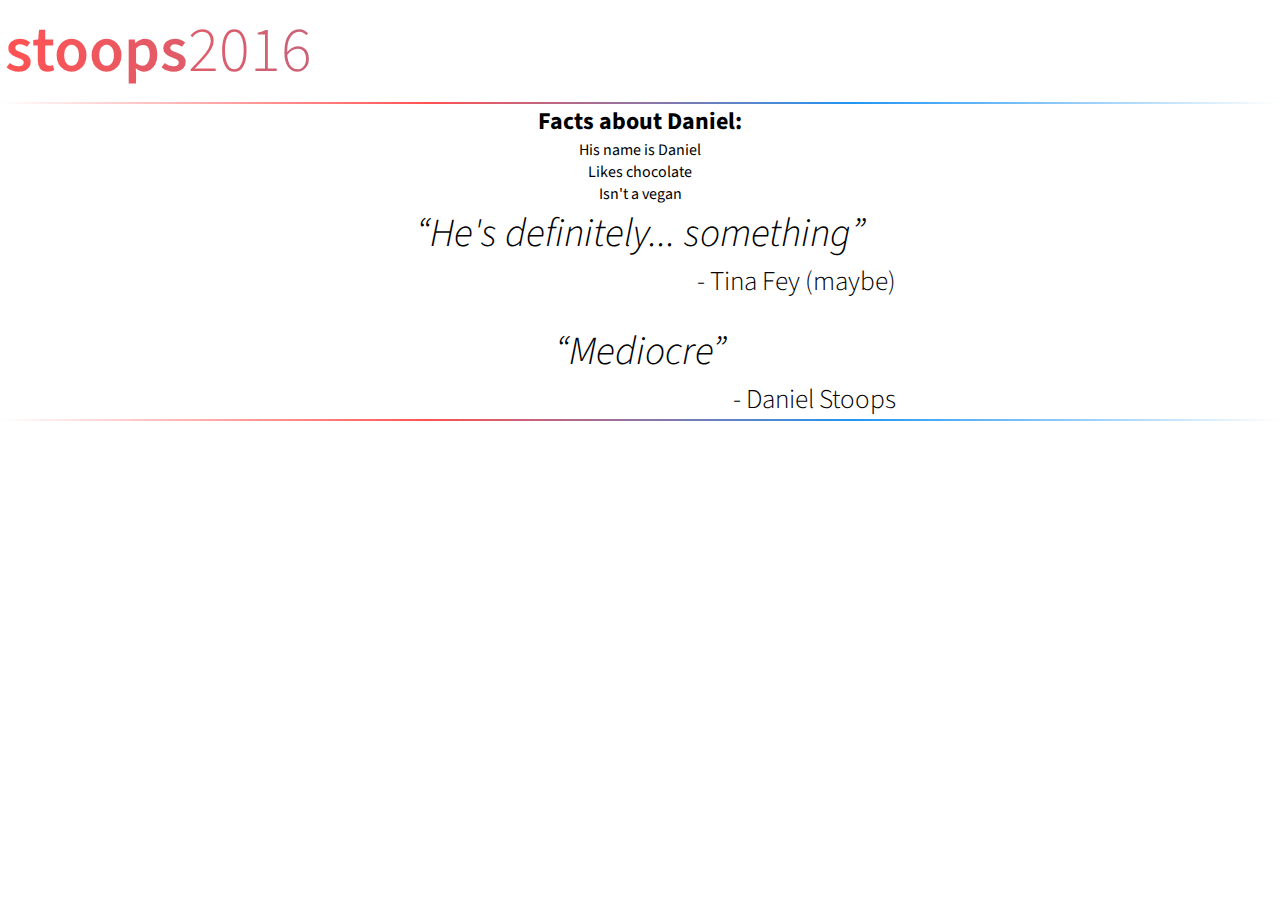
==== index.html @ 8b0565a9 "Update index.html" ====
<!dOcTyPe HtMl>
<html lang="en-US">
	<!--Made by Daniel Stoops, Copyright 2016
	Last updated: 6.9.2016-->
	<head>
		<title>Daniel Stoops</title>
		<meta charset="UTF-8">
		<link type="text/css" rel="stylesheet" href="assets/css/stylesheet.css"/>
		<link href="https://fonts.googleapis.com/css?family=Source+Sans+Pro:300,300i,400,600" rel="stylesheet">
		<link rel="icon" href="assets/images/favicon.ico" type="image/x-icon"/>
		<link rel="shortcut icon" href="assets/images/favicon.ico" type="image/x-icon"/>
		<meta name="author" content="Daniel Stoops">
		<meta name="description" content="The portal to all of Daniel Stoops' online presence.">
		<meta name="keywords" content="Daniel Stoops">
		<link rel="apple-touch-icon" sizes="57x57" href="/apple-icon-57x57.png">
		<link rel="apple-touch-icon" sizes="60x60" href="/apple-icon-60x60.png">
		<link rel="apple-touch-icon" sizes="72x72" href="/apple-icon-72x72.png">
		<link rel="apple-touch-icon" sizes="76x76" href="/apple-icon-76x76.png">
		<link rel="apple-touch-icon" sizes="114x114" href="/apple-icon-114x114.png">
		<link rel="apple-touch-icon" sizes="120x120" href="/apple-icon-120x120.png">
		<link rel="apple-touch-icon" sizes="144x144" href="/apple-icon-144x144.png">
		<link rel="apple-touch-icon" sizes="152x152" href="/apple-icon-152x152.png">
		<link rel="apple-touch-icon" sizes="180x180" href="/apple-icon-180x180.png">
		<link rel="icon" type="image/png" sizes="192x192"  href="/android-icon-192x192.png">
		<link rel="icon" type="image/png" sizes="32x32" href="/favicon-32x32.png">
		<link rel="icon" type="image/png" sizes="96x96" href="/favicon-96x96.png">
		<link rel="icon" type="image/png" sizes="16x16" href="/favicon-16x16.png">
		<link rel="manifest" href="/manifest.json">
		<meta name="msapplication-TileColor" content="#ffffff">
		<meta name="msapplication-TileImage" content="/ms-icon-144x144.png">
		<meta name="theme-color" content="#ffffff">
		<style>
		* {
			font-family: 'Source Sans Pro';
			}
		#title {
			background: blue; /* For browsers that do not support gradients */
  			background: -webkit-linear-gradient(left, #FF5252 , #2196F3); /* For Safari 5.1 to 6.0 */
  			background: -o-linear-gradient(right, #FF5252, #2196F3); /* For Opera 11.1 to 12.0 */
  			background: -moz-linear-gradient(right, #FF5252, #2196F3); /* For Firefox 3.6 to 15 */
  			background: linear-gradient(to right, #FF5252 , #2196F3); /* Standard syntax */
			font-size: 4em;
			-webkit-background-clip: text;
  			-webkit-text-fill-color: transparent;
			margin: 5px;
		}
		
		.quote {
			font-weight:300;
			font-size: 2.5em;
			font-style:italic;
			quotes: "\201C""\201D";
			}
		.auth {
			font-weight:300;
			font-size:1.7em;
			text-align: right;
			}
		.hr {
			background: blue; /* For browsers that do not support gradients */
  			background: -webkit-linear-gradient(left, white, #FF5252 , #2196F3, white); /* For Safari 5.1 to 6.0 */
  			background: -o-linear-gradient(right, white, #FF5252, #2196F3, white); /* For Opera 11.1 to 12.0 */
  			background: -moz-linear-gradient(right, white, #FF5252, #2196F3, white); /* For Firefox 3.6 to 15 */
  			background: linear-gradient(to right, white, #FF5252 , #2196F3, white); /* Standard syntax */
			width: 100%;
			height: 2px;
			}
		</style>
	</head>
	<body>
	<div id="title">
		<span style="font-weight:600">stoops</span><span style="font-weight:300">2016</span>
	</div>
		<div class="hr"> </div>
		<center>
			<div id="facts">
				<h2>Facts about Daniel:</h2>
				<ul>
					<li>His name is Daniel</li>
					<li>Likes chocolate</li>
					<li>Isn't a vegan</li>
				</ul>
			</div>
		<center>
			<div id="quotes" style="width:40%;">
		<div class="quote"><q>He's definitely... something</q></div>
			<div class="auth">- Tina Fey (maybe)</div>
			<br />
		<div class="quote"><q>Mediocre</q></div>
			<div class="auth">- Daniel Stoops</div>
			</div>
		</center>
		<div class="hr"> </div>
	</body>
---- assets/css/stylesheet.css ----
/* Main */
* {
	padding:0px;
	margin:0px;
    font-family: 'Titillium Web', sans-serif;
}

body {
	background-color: #fff;
}

::-moz-selection {
	background: #444;
}
::selection { 
	background: #444;
}

h1 {
    text-align: right;
	font-weight: 600;
    position: relative;
}

p {
    display: inline;
}

p.hard{
    font-weight: 600;
}

p.soft{
    font-weight: 400;
}

#stuff {
    margin-top: 16px;
}

a:link {
	text-decoration: none;
    color: #7DE7FF;
}
a:visited {
	text-decoration: none;
    color: #7DE7FF;
}
a:hover {
	text-decoration: none;
    color: #7DE7FF;
}
a:active {
	text-decoration: none;
    color: #7DE7FF;
}

.outer {
    display: table;
    position: absolute;
    height: 100%;
    width: 100%;
    z-index: 50;
}

.middle {
    display: table-cell;
    vertical-align: middle;
}

.inner {
    margin-left: auto;
    margin-right: auto; 
    width: 27em;
    height: auto;
    position: relative;
}

hr.hr1 {
    border: 0;
    height: 1px;
    background: #23242B;
    background-image: linear-gradient(to right, #fff, rgba(0,0,0,0.8), #fff);
}

div#b1 {
    visibility: visible;
    background-color: #7C4006;
    background: -webkit-linear-gradient(#fff, #E2E2E2); /* For Safari 5.1 to 6.0 */
    background: -o-linear-gradient(#fff, #E2E2E2); /* For Opera 11.1 to 12.0 */
    background: -moz-linear-gradient(#fff, #E2E2E2); /* For Firefox 3.6 to 15 */
    background: linear-gradient(#fff, #E2E2E2); /* Standard syntax */
    height: 50%;
    width: 100%;
    bottom: 0px;
    position: absolute;
}

.img-circle {
    border-radius: 50%;
    width: 150px;
    border-color: black;
    border-width: 5px;
    margin-top: 2em;
    display: inline;
}

#circle-shape-example .curve { 
  width: 33%; height: auto;
  min-width: 150px;
  float: left;
  margin-right:2rem; 
  border-radius: 50%;
  -webkit-shape-outside:circle();
  shape-outside:circle();
}
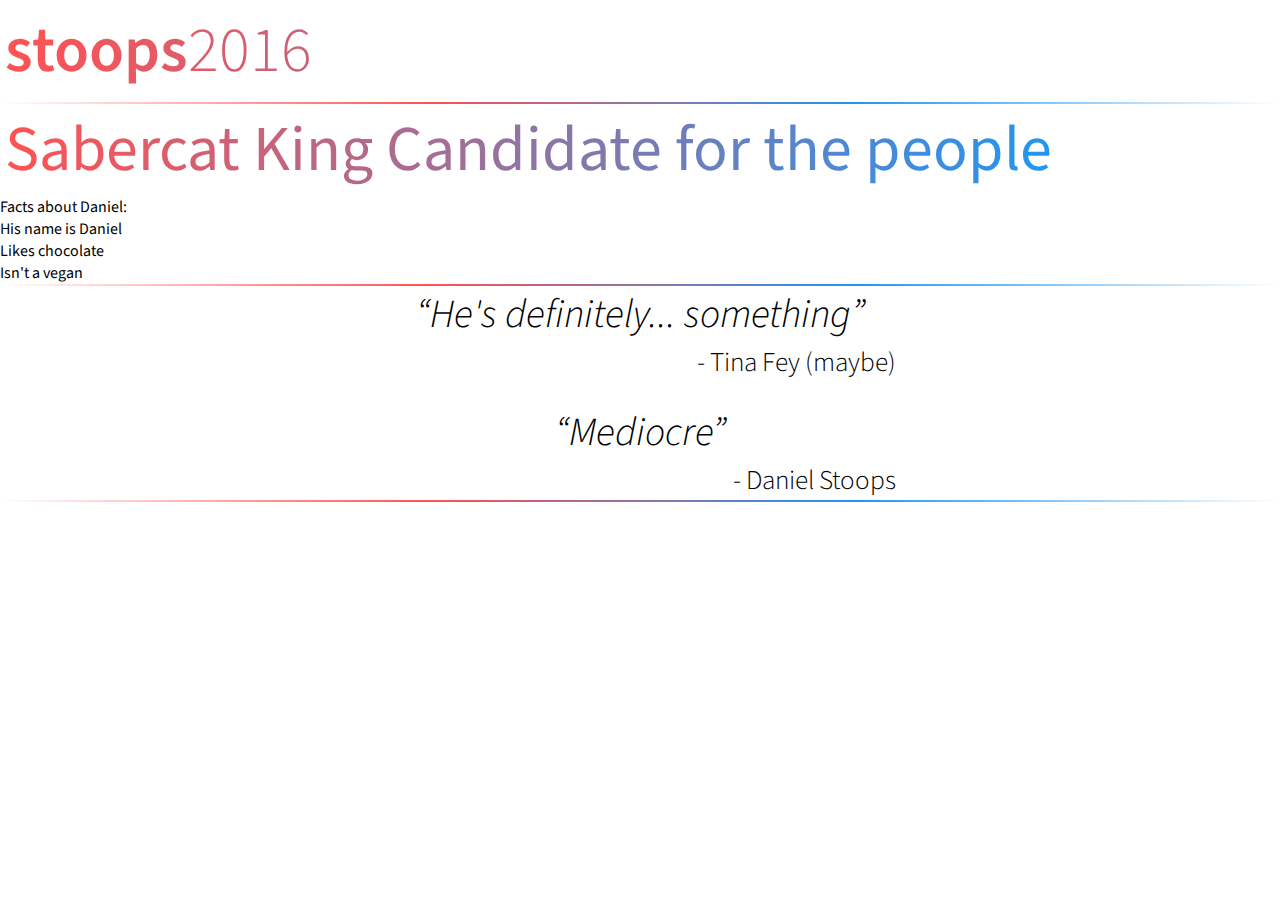
==== commit fe145b49: "Update index.html" ====
--- a/index.html
+++ b/index.html
@@ -32,6 +32,8 @@
 		<style>
 		* {
 			font-family: 'Source Sans Pro';
+			margin: 0px;
+			padding: 0px;
 			}
 		#title {
 			background: blue; /* For browsers that do not support gradients */
@@ -65,6 +67,8 @@
 			width: 100%;
 			height: 2px;
 			}
+			
+		#ti {
 		</style>
 	</head>
 	<body>
@@ -72,15 +76,18 @@
 		<span style="font-weight:600">stoops</span><span style="font-weight:300">2016</span>
 	</div>
 		<div class="hr"> </div>
-		<center>
+		<div id="pit" style="background: url('/assets/images/IMG_8517bw.jpg') no-repeat top center;width:100%;">
+			<span id="title">Sabercat King Candidate for the people</span>
+		</div>
 			<div id="facts">
-				<h2>Facts about Daniel:</h2>
+				<span>Facts about Daniel:</span>
 				<ul>
 					<li>His name is Daniel</li>
 					<li>Likes chocolate</li>
 					<li>Isn't a vegan</li>
 				</ul>
 			</div>
+		<div class="hr"> </div>
 		<center>
 			<div id="quotes" style="width:40%;">
 		<div class="quote"><q>He's definitely... something</q></div>
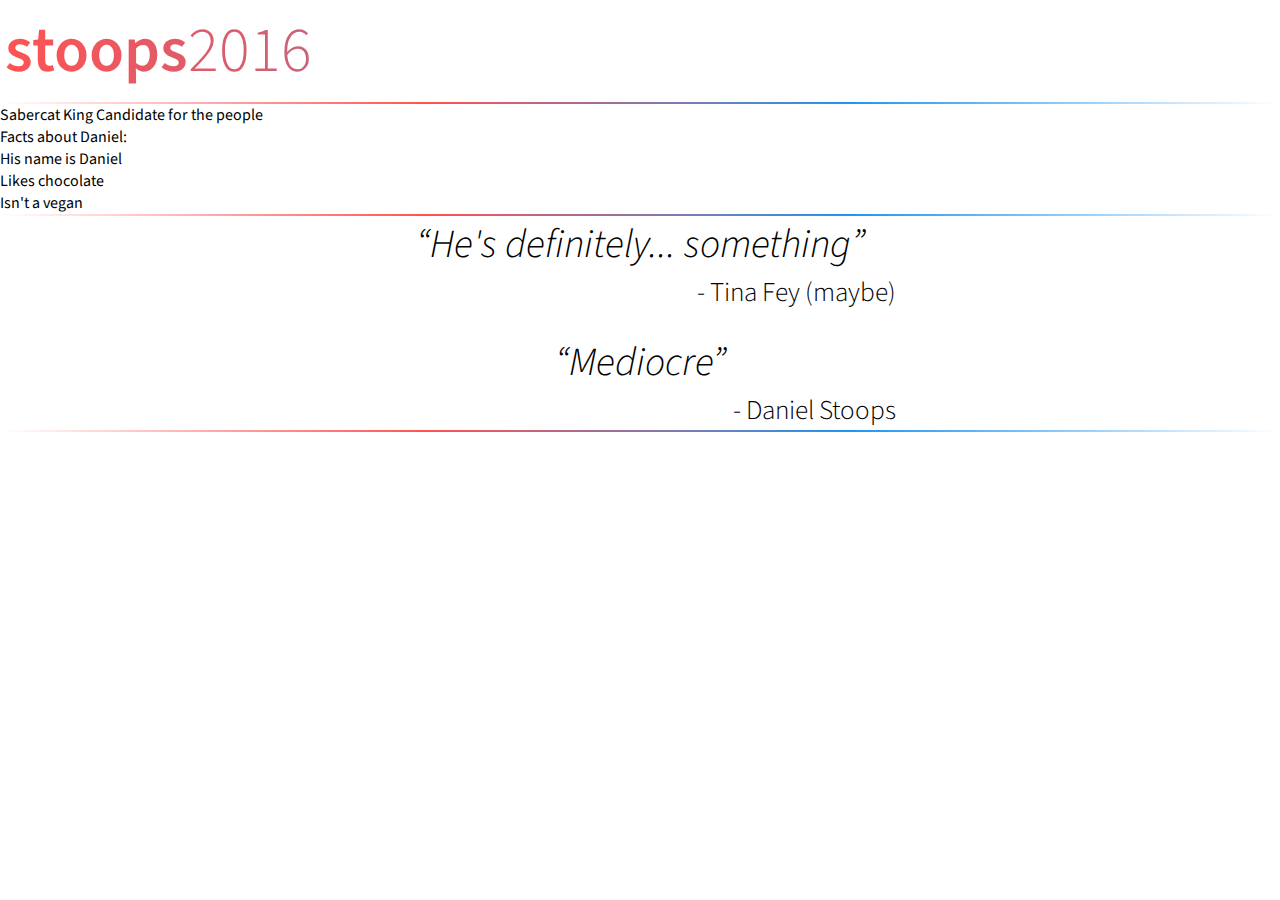
==== commit 6ba936f6: "Update index.html" ====
--- a/index.html
+++ b/index.html
@@ -77,7 +77,7 @@
 	</div>
 		<div class="hr"> </div>
 		<div id="pit" style="background: url('/assets/images/IMG_8517bw.jpg') no-repeat top center;width:100%;">
-			<span id="title">Sabercat King Candidate for the people</span>
+			<span id="ti" style="text-align:center;margin-top:40px;margin-bottom:40px;">Sabercat King Candidate for the people</span>
 		</div>
 			<div id="facts">
 				<span>Facts about Daniel:</span>
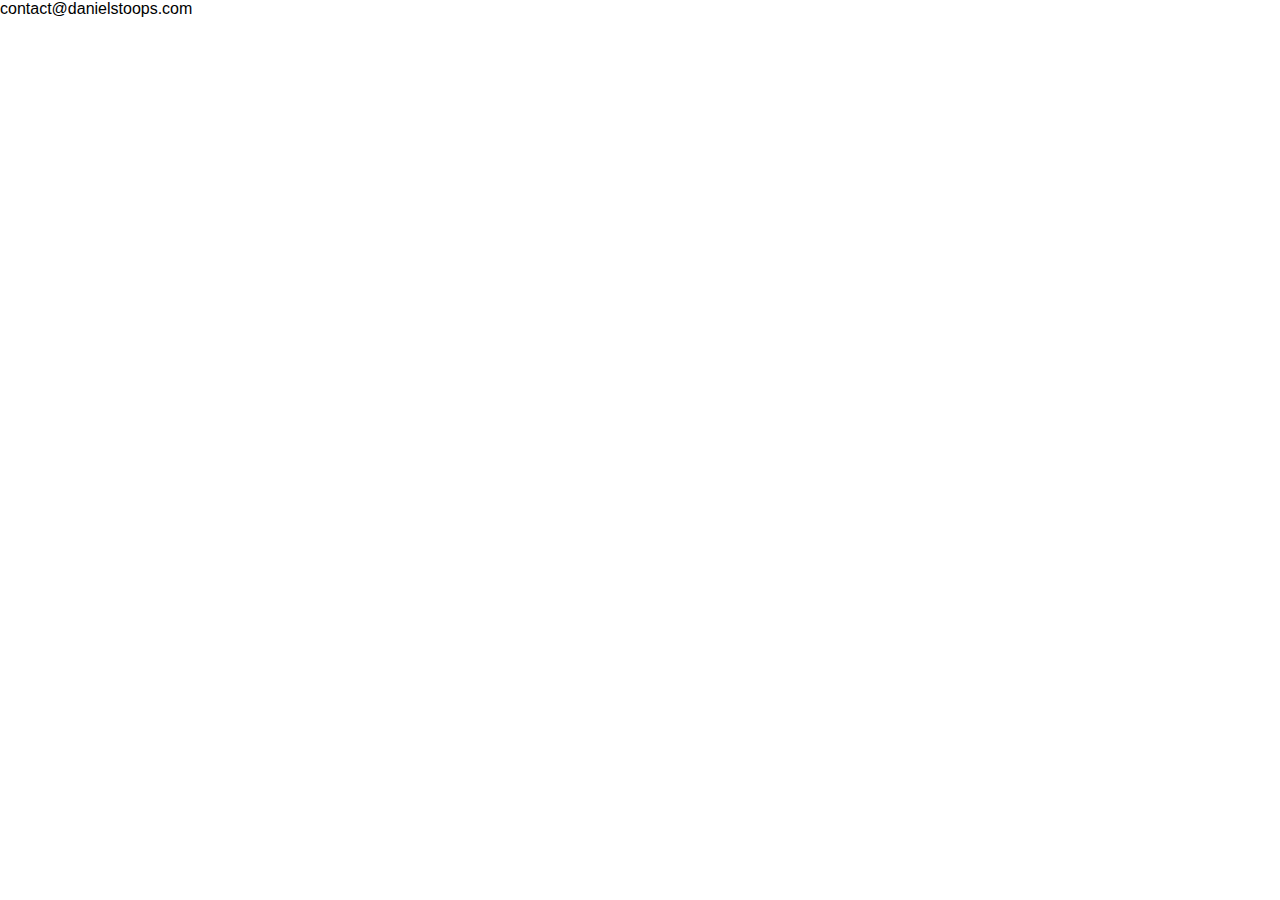
==== commit b43afa25: "Update index.html" ====
--- a/index.html
+++ b/index.html
@@ -29,73 +29,7 @@
 		<meta name="msapplication-TileColor" content="#ffffff">
 		<meta name="msapplication-TileImage" content="/ms-icon-144x144.png">
 		<meta name="theme-color" content="#ffffff">
-		<style>
-		* {
-			font-family: 'Source Sans Pro';
-			margin: 0px;
-			padding: 0px;
-			}
-		#title {
-			background: blue; /* For browsers that do not support gradients */
-  			background: -webkit-linear-gradient(left, #FF5252 , #2196F3); /* For Safari 5.1 to 6.0 */
-  			background: -o-linear-gradient(right, #FF5252, #2196F3); /* For Opera 11.1 to 12.0 */
-  			background: -moz-linear-gradient(right, #FF5252, #2196F3); /* For Firefox 3.6 to 15 */
-  			background: linear-gradient(to right, #FF5252 , #2196F3); /* Standard syntax */
-			font-size: 4em;
-			-webkit-background-clip: text;
-  			-webkit-text-fill-color: transparent;
-			margin: 5px;
-		}
-		
-		.quote {
-			font-weight:300;
-			font-size: 2.5em;
-			font-style:italic;
-			quotes: "\201C""\201D";
-			}
-		.auth {
-			font-weight:300;
-			font-size:1.7em;
-			text-align: right;
-			}
-		.hr {
-			background: blue; /* For browsers that do not support gradients */
-  			background: -webkit-linear-gradient(left, white, #FF5252 , #2196F3, white); /* For Safari 5.1 to 6.0 */
-  			background: -o-linear-gradient(right, white, #FF5252, #2196F3, white); /* For Opera 11.1 to 12.0 */
-  			background: -moz-linear-gradient(right, white, #FF5252, #2196F3, white); /* For Firefox 3.6 to 15 */
-  			background: linear-gradient(to right, white, #FF5252 , #2196F3, white); /* Standard syntax */
-			width: 100%;
-			height: 2px;
-			}
-			
-		#ti {
-		</style>
 	</head>
 	<body>
-	<div id="title">
-		<span style="font-weight:600">stoops</span><span style="font-weight:300">2016</span>
-	</div>
-		<div class="hr"> </div>
-		<div id="pit" style="background: url('/assets/images/IMG_8517bw.jpg') no-repeat top center;width:100%;">
-			<span id="ti" style="text-align:center;margin-top:40px;margin-bottom:40px;">Sabercat King Candidate for the people</span>
-		</div>
-			<div id="facts">
-				<span>Facts about Daniel:</span>
-				<ul>
-					<li>His name is Daniel</li>
-					<li>Likes chocolate</li>
-					<li>Isn't a vegan</li>
-				</ul>
-			</div>
-		<div class="hr"> </div>
-		<center>
-			<div id="quotes" style="width:40%;">
-		<div class="quote"><q>He's definitely... something</q></div>
-			<div class="auth">- Tina Fey (maybe)</div>
-			<br />
-		<div class="quote"><q>Mediocre</q></div>
-			<div class="auth">- Daniel Stoops</div>
-			</div>
-		</center>
-		<div class="hr"> </div>
+		<span>contact@danielstoops.com</span>
 	</body>
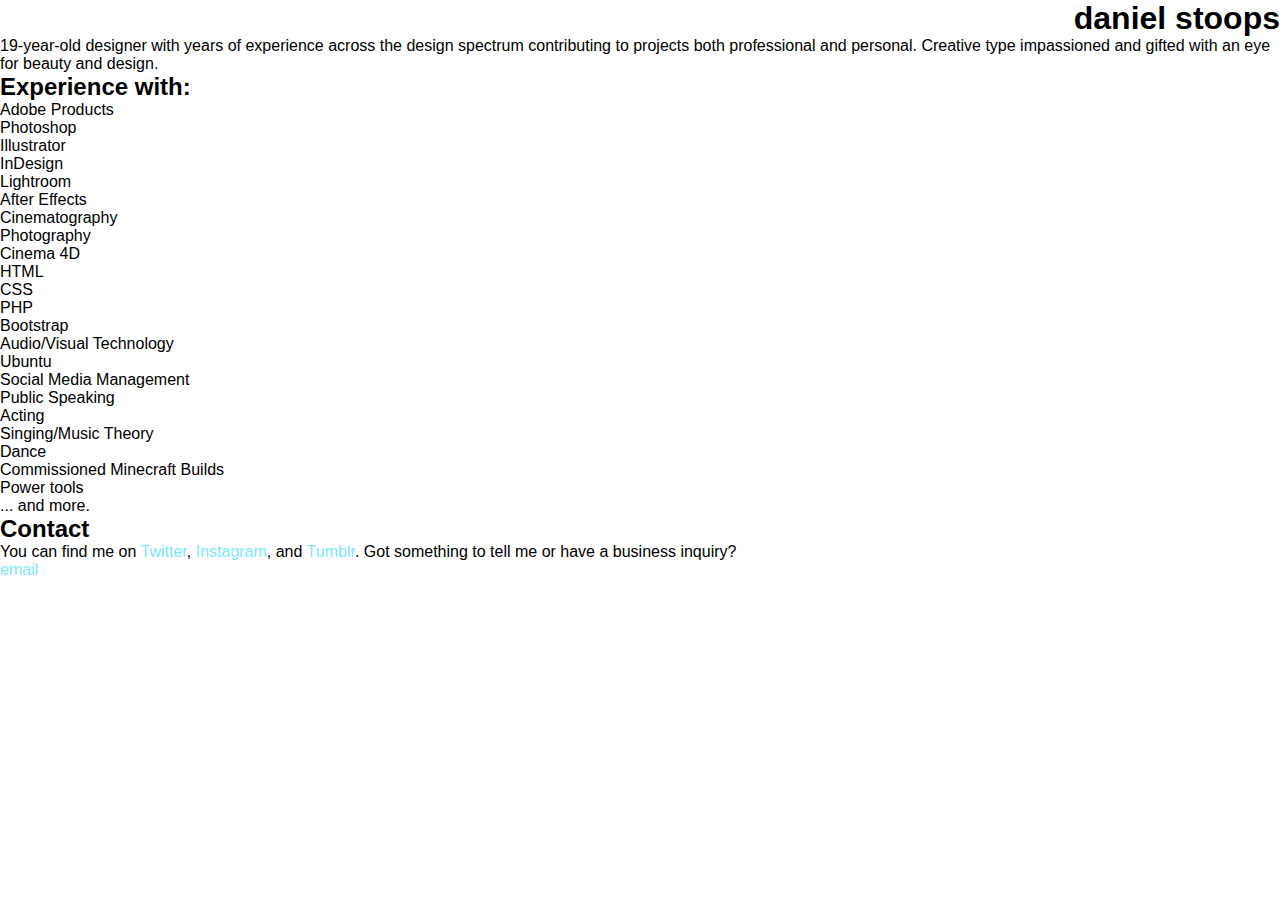
==== commit 44cb4cf5: "Create index.html" ====
--- a/index.html
+++ b/index.html
@@ -1,35 +1,56 @@
 <!dOcTyPe HtMl>
 <html lang="en-US">
-	<!--Made by Daniel Stoops, Copyright 2016
-	Last updated: 6.9.2016-->
-	<head>
-		<title>Daniel Stoops</title>
-		<meta charset="UTF-8">
-		<link type="text/css" rel="stylesheet" href="assets/css/stylesheet.css"/>
-		<link href="https://fonts.googleapis.com/css?family=Source+Sans+Pro:300,300i,400,600" rel="stylesheet">
-		<link rel="icon" href="assets/images/favicon.ico" type="image/x-icon"/>
-		<link rel="shortcut icon" href="assets/images/favicon.ico" type="image/x-icon"/>
-		<meta name="author" content="Daniel Stoops">
-		<meta name="description" content="The portal to all of Daniel Stoops' online presence.">
-		<meta name="keywords" content="Daniel Stoops">
-		<link rel="apple-touch-icon" sizes="57x57" href="/apple-icon-57x57.png">
-		<link rel="apple-touch-icon" sizes="60x60" href="/apple-icon-60x60.png">
-		<link rel="apple-touch-icon" sizes="72x72" href="/apple-icon-72x72.png">
-		<link rel="apple-touch-icon" sizes="76x76" href="/apple-icon-76x76.png">
-		<link rel="apple-touch-icon" sizes="114x114" href="/apple-icon-114x114.png">
-		<link rel="apple-touch-icon" sizes="120x120" href="/apple-icon-120x120.png">
-		<link rel="apple-touch-icon" sizes="144x144" href="/apple-icon-144x144.png">
-		<link rel="apple-touch-icon" sizes="152x152" href="/apple-icon-152x152.png">
-		<link rel="apple-touch-icon" sizes="180x180" href="/apple-icon-180x180.png">
-		<link rel="icon" type="image/png" sizes="192x192"  href="/android-icon-192x192.png">
-		<link rel="icon" type="image/png" sizes="32x32" href="/favicon-32x32.png">
-		<link rel="icon" type="image/png" sizes="96x96" href="/favicon-96x96.png">
-		<link rel="icon" type="image/png" sizes="16x16" href="/favicon-16x16.png">
-		<link rel="manifest" href="/manifest.json">
-		<meta name="msapplication-TileColor" content="#ffffff">
-		<meta name="msapplication-TileImage" content="/ms-icon-144x144.png">
-		<meta name="theme-color" content="#ffffff">
-	</head>
-	<body>
-		<span>contact@danielstoops.com</span>
-	</body>
+<!--Made by Daniel Stoops, Copyright 2016
+	Last updated: 6.11.2017-->
+<head>
+  <title>Daniel Stoops</title>
+  <link type="text/css" rel="stylesheet" href="assets/css/stylesheet.css"/>
+  <link href="https://fonts.googleapis.com/css?family=Raleway:400,700" rel="stylesheet">
+</head>
+<body>
+  <div id="a">
+    <div id="tit">
+      <h1 id="tit">daniel stoops</h1>
+
+    </div>
+    <div id="stu">
+      <p>19-year-old designer with years of experience across the design spectrum contributing to projects both professional and personal.
+        Creative type impassioned and gifted with an eye for beauty and design.</p>
+      <div id="experience">
+        <h2>Experience with:</h2>
+        <ul>
+          <li>Adobe Products</li>
+          <ul>
+            <li>Photoshop</li>
+            <li>Illustrator</li>
+            <li>InDesign</li>
+            <li>Lightroom</li>
+            <li>After Effects</li>
+          </ul>
+          <li>Cinematography</li>
+          <li>Photography</li>
+          <li>Cinema 4D</li>
+          <li>HTML</li>
+          <li>CSS</li>
+          <li>PHP</li>
+          <li>Bootstrap</li>
+          <li>Audio/Visual Technology</li>
+          <li>Ubuntu</li>
+          <li>Social Media Management</li>
+          <li>Public Speaking</li>
+          <li>Acting</li>
+          <li>Singing/Music Theory</li>
+          <li>Dance</li>
+          <li>Commissioned Minecraft Builds</li>
+          <li>Power tools</li>
+          <p>... and more.</p>
+        </ul>
+      </div>
+      <div id="contact">
+        <h2>Contact</h2>
+      <p>You can find me on <a href="https://twitter.com/dnlstoops">Twitter</a>, <a href="https://instagram.com/danielstoops">Instagram</a>, and <a href="http://tumblr.danielstoops.com/">Tumblr</a>. Got something to tell me or have a business inquiry?</p>
+      <a href="mailto:contact@danielstoops.com"><div id="emailbutton">email</div></a>
+      </div>
+  </div>
+</body>
+</html>
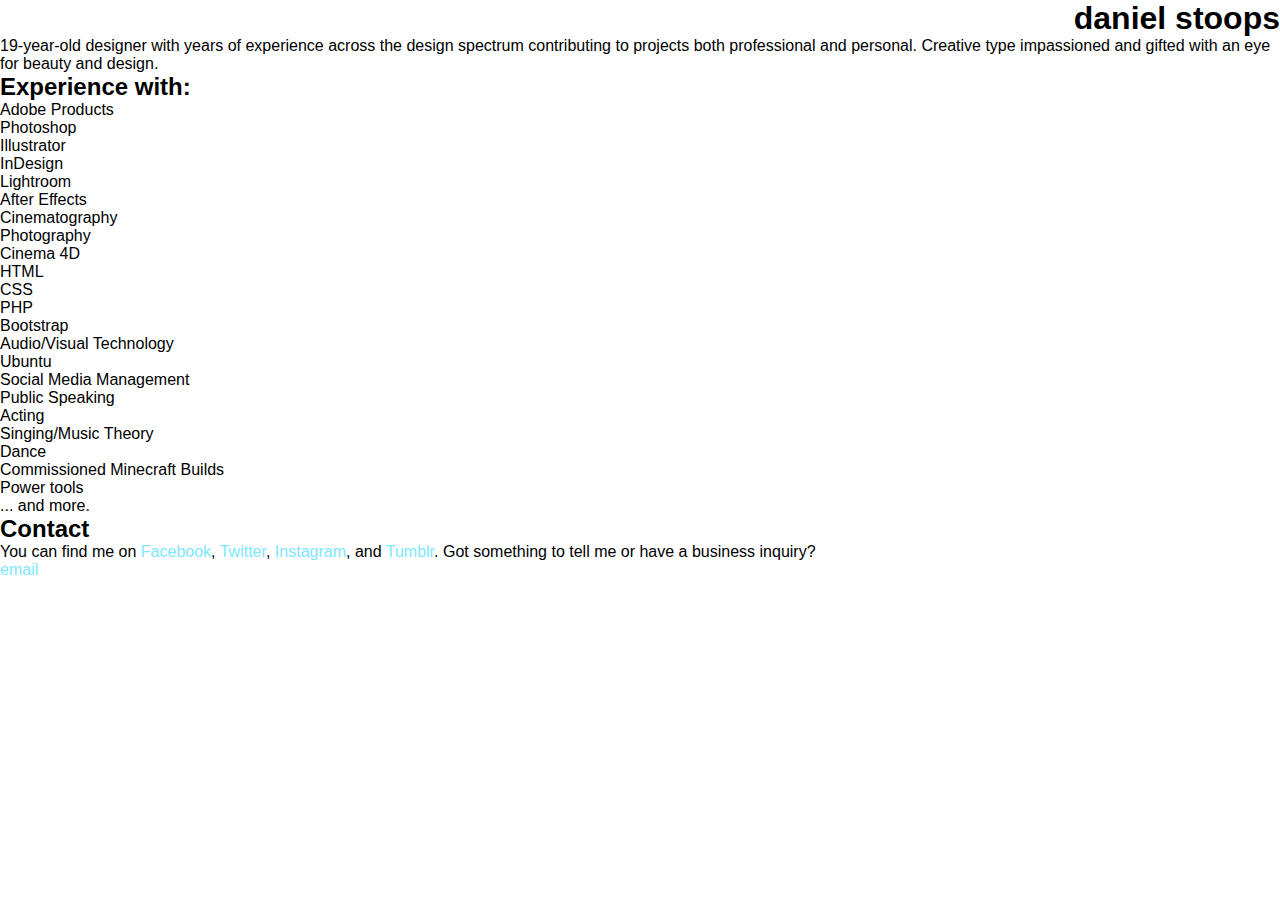
==== commit b1c78389: "Update index.html" ====
--- a/index.html
+++ b/index.html
@@ -48,7 +48,7 @@
       </div>
       <div id="contact">
         <h2>Contact</h2>
-      <p>You can find me on <a href="https://twitter.com/dnlstoops">Twitter</a>, <a href="https://instagram.com/danielstoops">Instagram</a>, and <a href="http://tumblr.danielstoops.com/">Tumblr</a>. Got something to tell me or have a business inquiry?</p>
+	      <p>You can find me on <a href="https://www.facebook.com/DanielStoopsPhotography/">Facebook</a>, <a href="https://twitter.com/dnlstoops">Twitter</a>, <a href="https://instagram.com/danielstoops">Instagram</a>, and <a href="http://tumblr.danielstoops.com/">Tumblr</a>. Got something to tell me or have a business inquiry?</p>
       <a href="mailto:contact@danielstoops.com"><div id="emailbutton">email</div></a>
       </div>
   </div>
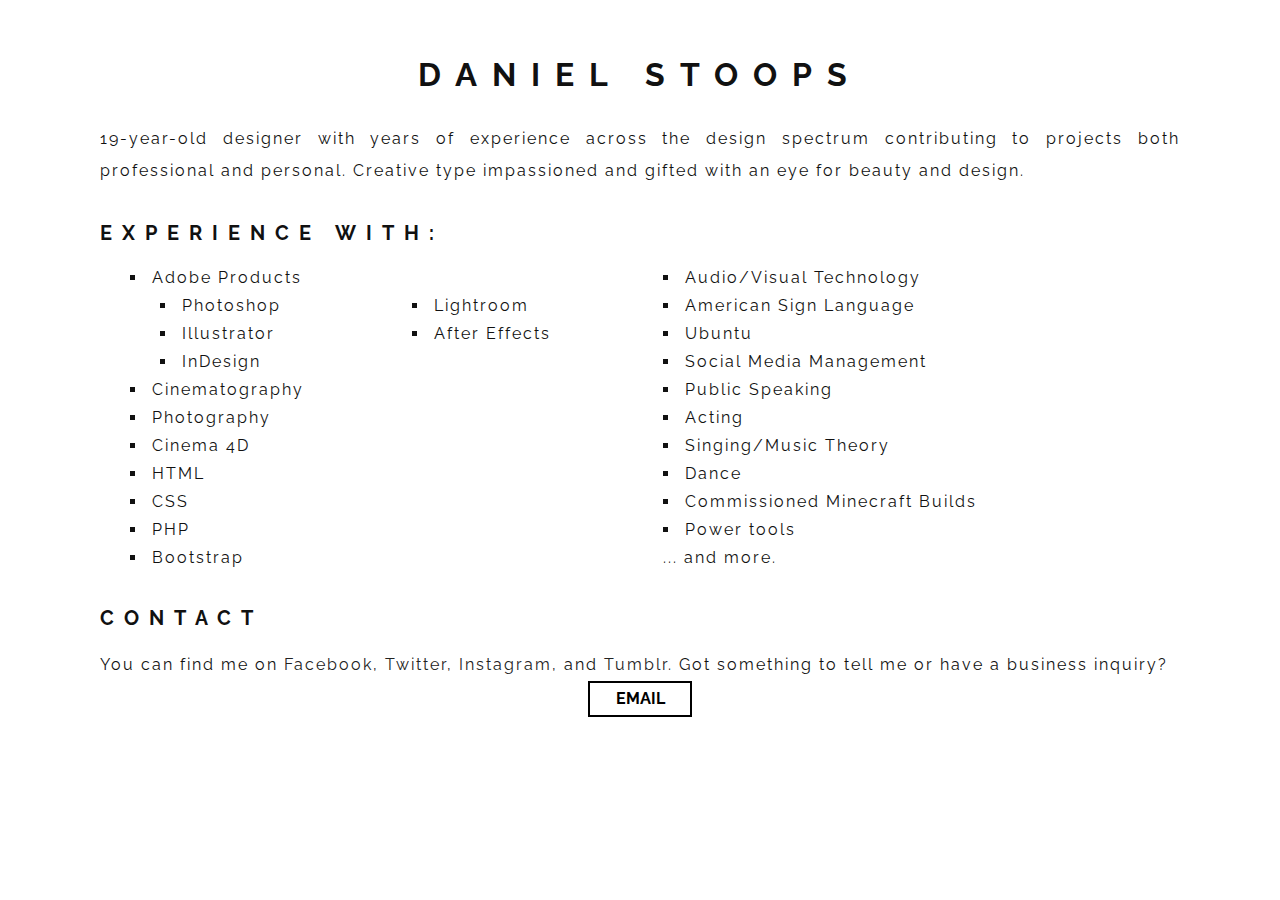
==== commit b1c420dd: "Update index.html" ====
--- a/index.html
+++ b/index.html
@@ -35,7 +35,8 @@
           <li>PHP</li>
           <li>Bootstrap</li>
           <li>Audio/Visual Technology</li>
-          <li>Ubuntu</li>
+          <li>American Sign Language</li>
+	  <li>Ubuntu</li>
           <li>Social Media Management</li>
           <li>Public Speaking</li>
           <li>Acting</li>
--- a/assets/css/stylesheet.css
+++ b/assets/css/stylesheet.css
@@ -1,116 +1,89 @@
-/* Main */
-* {
-	padding:0px;
-	margin:0px;
-    font-family: 'Titillium Web', sans-serif;
-}
-
-body {
-	background-color: #fff;
-}
-
-::-moz-selection {
-	background: #444;
-}
-::selection { 
-	background: #444;
-}
-
-h1 {
-    text-align: right;
-	font-weight: 600;
-    position: relative;
-}
-
-p {
-    display: inline;
-}
-
-p.hard{
-    font-weight: 600;
-}
-
-p.soft{
-    font-weight: 400;
-}
-
-#stuff {
-    margin-top: 16px;
-}
-
-a:link {
-	text-decoration: none;
-    color: #7DE7FF;
-}
-a:visited {
-	text-decoration: none;
-    color: #7DE7FF;
-}
-a:hover {
-	text-decoration: none;
-    color: #7DE7FF;
-}
-a:active {
-	text-decoration: none;
-    color: #7DE7FF;
-}
-
-.outer {
-    display: table;
-    position: absolute;
-    height: 100%;
-    width: 100%;
-    z-index: 50;
-}
-
-.middle {
-    display: table-cell;
-    vertical-align: middle;
-}
-
-.inner {
-    margin-left: auto;
-    margin-right: auto; 
-    width: 27em;
-    height: auto;
-    position: relative;
-}
-
-hr.hr1 {
-    border: 0;
-    height: 1px;
-    background: #23242B;
-    background-image: linear-gradient(to right, #fff, rgba(0,0,0,0.8), #fff);
-}
-
-div#b1 {
-    visibility: visible;
-    background-color: #7C4006;
-    background: -webkit-linear-gradient(#fff, #E2E2E2); /* For Safari 5.1 to 6.0 */
-    background: -o-linear-gradient(#fff, #E2E2E2); /* For Opera 11.1 to 12.0 */
-    background: -moz-linear-gradient(#fff, #E2E2E2); /* For Firefox 3.6 to 15 */
-    background: linear-gradient(#fff, #E2E2E2); /* Standard syntax */
-    height: 50%;
-    width: 100%;
-    bottom: 0px;
-    position: absolute;
-}
-
-.img-circle {
-    border-radius: 50%;
-    width: 150px;
-    border-color: black;
-    border-width: 5px;
-    margin-top: 2em;
-    display: inline;
-}
-
-#circle-shape-example .curve { 
-  width: 33%; height: auto;
-  min-width: 150px;
-  float: left;
-  margin-right:2rem; 
-  border-radius: 50%;
-  -webkit-shape-outside:circle();
-  shape-outside:circle();
-}+* {
+  margin: 0px;
+  padding: 0px;
+  color: #111;
+}
+
+body {
+  font-family: "Raleway";
+  font-variant-ligatures: none;
+  -webkit-font-variant-ligatures: none;
+}
+a {
+  color: #222;
+}
+a:link {
+    text-decoration: none;
+}
+
+a:visited {
+    text-decoration: none;
+}
+
+a:hover {
+    text-decoration: underline;
+}
+
+a:active {
+    text-decoration: underline;
+}
+
+div#a {
+  margin-top: 2%;
+  margin-bottom: 2%;
+}
+
+div#tit {
+  text-align: center;
+  font-family: "Raleway";
+  font-weight: 700;
+  text-transform: uppercase;
+  letter-spacing: 15px;
+  font-size: 1em;
+  padding: 30px;
+}
+
+div#stu {
+  font-size: 16px;
+  padding: 100px;
+  padding-top: 0px;
+  line-height: 32px;
+  text-align: justify;
+}
+p{
+  letter-spacing: 2px;
+}
+
+h2 {
+  text-align: left;
+  font-family: "Raleway";
+  font-weight: 700;
+  text-transform: uppercase;
+  letter-spacing: 10px;
+  font-size: 20px;
+  padding: 30px;
+  padding-left: 0px;
+  padding-bottom: 15px;
+}
+ul {
+  list-style-type: square;
+  list-style-position: inside;
+  line-height: 28px;
+  margin-left: 30px;
+  letter-spacing: 2px;
+  columns: 2;
+  -webkit-columns: 2;
+  -moz-columns: 2;
+  text-align: left;
+}
+
+#emailbutton {
+  border: solid 2px #000;
+  color: black;
+  text-decoration: none;
+  text-align: center;
+  text-transform: uppercase;
+  font-weight: 700;
+  width: 100px;
+  margin: auto;
+}
